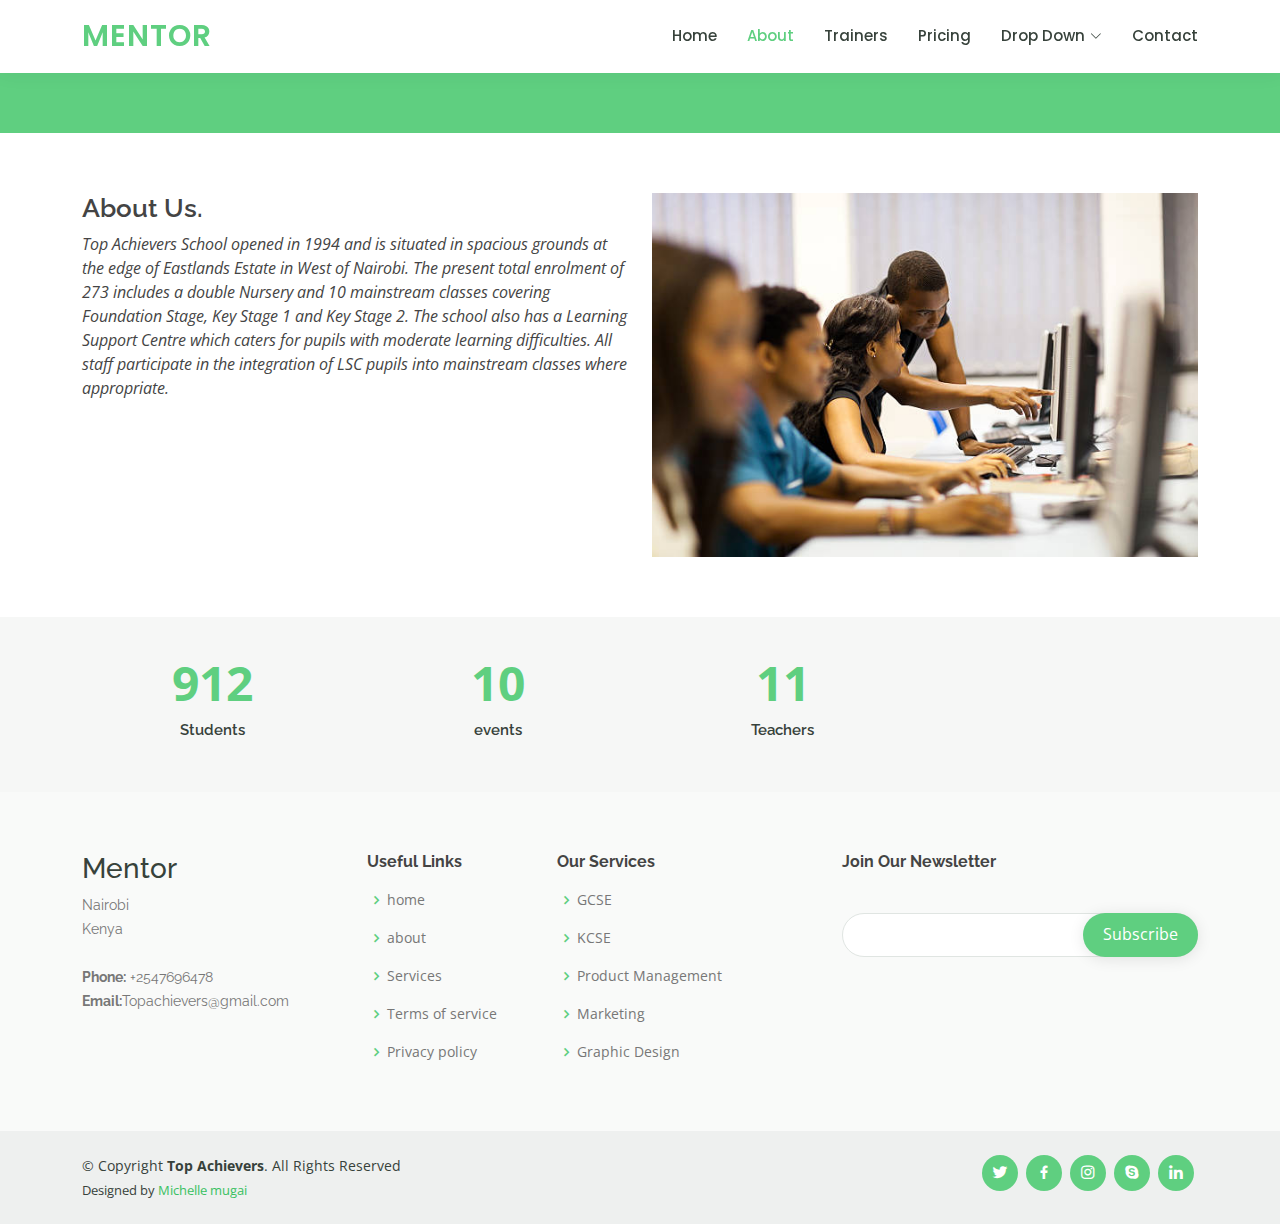
==== about.html @ 2416a773 "first commit" ====
<!DOCTYPE html>
<html lang="en">

<head>
  <meta charset="utf-8">
  <meta content="width=device-width, initial-scale=1.0" name="viewport">

  <title>About - Mentor Bootstrap Template</title>
  <meta content="" name="description">
  <meta content="" name="keywords">

  <!-- Favicons -->
  <link href="assets/img/favicon.png" rel="icon">
  <link href="assets/img/apple-touch-icon.png" rel="apple-touch-icon">

  <!-- Google Fonts -->
  <link href="https://fonts.googleapis.com/css?family=Open+Sans:300,300i,400,400i,600,600i,700,700i|Raleway:300,300i,400,400i,500,500i,600,600i,700,700i|Poppins:300,300i,400,400i,500,500i,600,600i,700,700i" rel="stylesheet">

  <!-- Vendor CSS Files -->
  <link href="assets/vendor/animate.css/animate.min.css" rel="stylesheet">
  <link href="assets/vendor/aos/aos.css" rel="stylesheet">
  <link href="assets/vendor/bootstrap/css/bootstrap.min.css" rel="stylesheet">
  <link href="assets/vendor/bootstrap-icons/bootstrap-icons.css" rel="stylesheet">
  <link href="assets/vendor/boxicons/css/boxicons.min.css" rel="stylesheet">
  <link href="assets/vendor/remixicon/remixicon.css" rel="stylesheet">
  <link href="assets/vendor/swiper/swiper-bundle.min.css" rel="stylesheet">

  <!-- Template Main CSS File -->
  <link href="assets/css/style.css" rel="stylesheet">

</head>

<body>

  <!-- ======= Header ======= -->
  <header id="header" class="fixed-top">
    <div class="container d-flex align-items-center">

      <h1 class="logo me-auto"><a href="index.html">Mentor</a></h1>
      <!-- Uncomment below if you prefer to use an image logo -->
      <!-- <a href="index.html" class="logo me-auto"><img src="assets/img/logo.png" alt="" class="img-fluid"></a>-->

      <nav id="navbar" class="navbar order-last order-lg-0">
        <ul>
          <li><a href="index.html">Home</a></li>
          <li><a class="active" href="about.html">About</a></li>
          <li><a href="trainers.html">Trainers</a></li>
          <li><a href="pricing.html">Pricing</a></li>

          <li class="dropdown"><a href="#"><span>Drop Down</span> <i class="bi bi-chevron-down"></i></a>
            <ul>
              <li><a href="#">Drop Down 1</a></li>
              <li class="dropdown"><a href="#"><span>Deep Drop Down</span> <i class="bi bi-chevron-right"></i></a>
                <ul>
                  <li><a href="#">Deep Drop Down 1</a></li>
                  <li><a href="#">Deep Drop Down 2</a></li>
                  <li><a href="#">Deep Drop Down 3</a></li>
                  <li><a href="#">Deep Drop Down 4</a></li>
                  <li><a href="#">Deep Drop Down 5</a></li>
                </ul>
              </li>
              <li><a href="#">Drop Down 2</a></li>
              <li><a href="#">Drop Down 3</a></li>
              <li><a href="#">Drop Down 4</a></li>
            </ul>
          </li>
          <li><a href="contact.html">Contact</a></li>
        </ul>
        <i class="bi bi-list mobile-nav-toggle"></i>
      </nav><!-- .navbar -->


    </div>
  </header><!-- End Header -->

  <main id="main">
    <!-- ======= Breadcrumbs ======= -->
    <div class="breadcrumbs" data-aos="fade-in">
      <div class="container">

      </div>
    </div><!-- End Breadcrumbs -->

    <!-- ======= About Section ======= -->
    <section id="about" class="about">
      <div class="container" data-aos="fade-up">

        <div class="row">
          <div class="col-lg-6 order-1 order-lg-2" data-aos="fade-left" data-aos-delay="100">
            <img src="assets/img/b%20students.jpg" class="img-fluid" alt="">
          </div>
          <div class="col-lg-6 pt-4 pt-lg-0 order-2 order-lg-1 content">
            <h3>About Us.</h3>
            <p class="fst-italic">
                      Top Achievers School opened in 1994 and is situated in spacious grounds at the edge of Eastlands Estate in  West of Nairobi.
The present total enrolment of 273 includes a double Nursery and 10 mainstream classes covering Foundation Stage, Key Stage 1 and Key Stage 2. The school also has a Learning Support Centre which caters for pupils with moderate learning difficulties. All staff participate in the integration of LSC pupils into mainstream classes where appropriate.
            </p>


          </div>
        </div>

      </div>
    </section><!-- End About Section -->

    <!-- ======= Counts Section ======= -->
    <section id="counts" class="counts section-bg">
      <div class="container">

        <div class="row counters">

          <div class="col-lg-3 col-6 text-center">
            <span data-purecounter-start="0" data-purecounter-end="1232" data-purecounter-duration="1" class="purecounter"></span>
            <p>Students</p>
          </div>



           <div class="col-lg-3 col-6 text-center">
            <span data-purecounter-start="0" data-purecounter-end="14" data-purecounter-duration="1" class="purecounter"></span>
            <p>events</p>
          </div>


          <div class="col-lg-3 col-6 text-center">
            <span data-purecounter-start="0" data-purecounter-end="15" data-purecounter-duration="1" class="purecounter"></span>
            <p>Teachers</p>
          </div>

        </div>

      </div>
    </section><!-- End Counts Section -->



  <!-- ======= Footer ======= -->
  <footer id="footer">

    <div class="footer-top">
      <div class="container">
        <div class="row">

          <div class="col-lg-3 col-md-6 footer-contact">
            <h3>Mentor</h3>
            <p>
             Nairobi<br>
             Kenya <br><br>
              <strong>Phone:</strong> +2547696478<br>
              <strong>Email:</strong>Topachievers@gmail.com<br>
            </p>
          </div>

          <div class="col-lg-2 col-md-6 footer-links">
            <h4>Useful Links</h4>
            <ul>
              <li><i class="bx bx-chevron-right"></i> <a href="#">home</a></li>
              <li><i class="bx bx-chevron-right"></i> <a href="#">about </a></li>
              <li><i class="bx bx-chevron-right"></i> <a href="#">Services</a></li>
              <li><i class="bx bx-chevron-right"></i> <a href="#">Terms of service</a></li>
              <li><i class="bx bx-chevron-right"></i> <a href="#">Privacy policy</a></li>
            </ul>
          </div>

          <div class="col-lg-3 col-md-6 footer-links">
            <h4>Our Services</h4>
            <ul>
              <li><i class="bx bx-chevron-right"></i> <a href="#">GCSE</a></li>
              <li><i class="bx bx-chevron-right"></i> <a href="#">KCSE</a></li>
              <li><i class="bx bx-chevron-right"></i> <a href="#">Product Management</a></li>
              <li><i class="bx bx-chevron-right"></i> <a href="#">Marketing</a></li>
              <li><i class="bx bx-chevron-right"></i> <a href="#">Graphic Design</a></li>
            </ul>
          </div>

          <div class="col-lg-4 col-md-6 footer-newsletter">
            <h4>Join Our Newsletter</h4>
            <form action="" method="post">
              <input type="email" name="email"><input type="submit" value="Subscribe">
            </form>
          </div>

        </div>
      </div>
    </div>

    <div class="container d-md-flex py-4">

      <div class="me-md-auto text-center text-md-start">
        <div class="copyright">
          &copy; Copyright <strong><span>Top Achievers</span></strong>. All Rights Reserved
        </div>
        <div class="credits">

          Designed by <a href="https://bootstrapmade.com/">Michelle mugai</a>
        </div>
      </div>
      <div class="social-links text-center text-md-right pt-3 pt-md-0">
        <a href="#" class="twitter"><i class="bx bxl-twitter"></i></a>
        <a href="#" class="facebook"><i class="bx bxl-facebook"></i></a>
        <a href="#" class="instagram"><i class="bx bxl-instagram"></i></a>
        <a href="#" class="google-plus"><i class="bx bxl-skype"></i></a>
        <a href="#" class="linkedin"><i class="bx bxl-linkedin"></i></a>
      </div>
    </div>
  </footer><!-- End Footer -->

  <div id="preloader"></div>
  <a href="#" class="back-to-top d-flex align-items-center justify-content-center"><i class="bi bi-arrow-up-short"></i></a>

  <!-- Vendor JS Files -->
  <script src="assets/vendor/purecounter/purecounter_vanilla.js"></script>
  <script src="assets/vendor/aos/aos.js"></script>
  <script src="assets/vendor/bootstrap/js/bootstrap.bundle.min.js"></script>
  <script src="assets/vendor/swiper/swiper-bundle.min.js"></script>
  <script src="assets/vendor/php-email-form/validate.js"></script>

  <!-- Template Main JS File -->
  <script src="assets/js/main.js"></script>

</body>

</html>
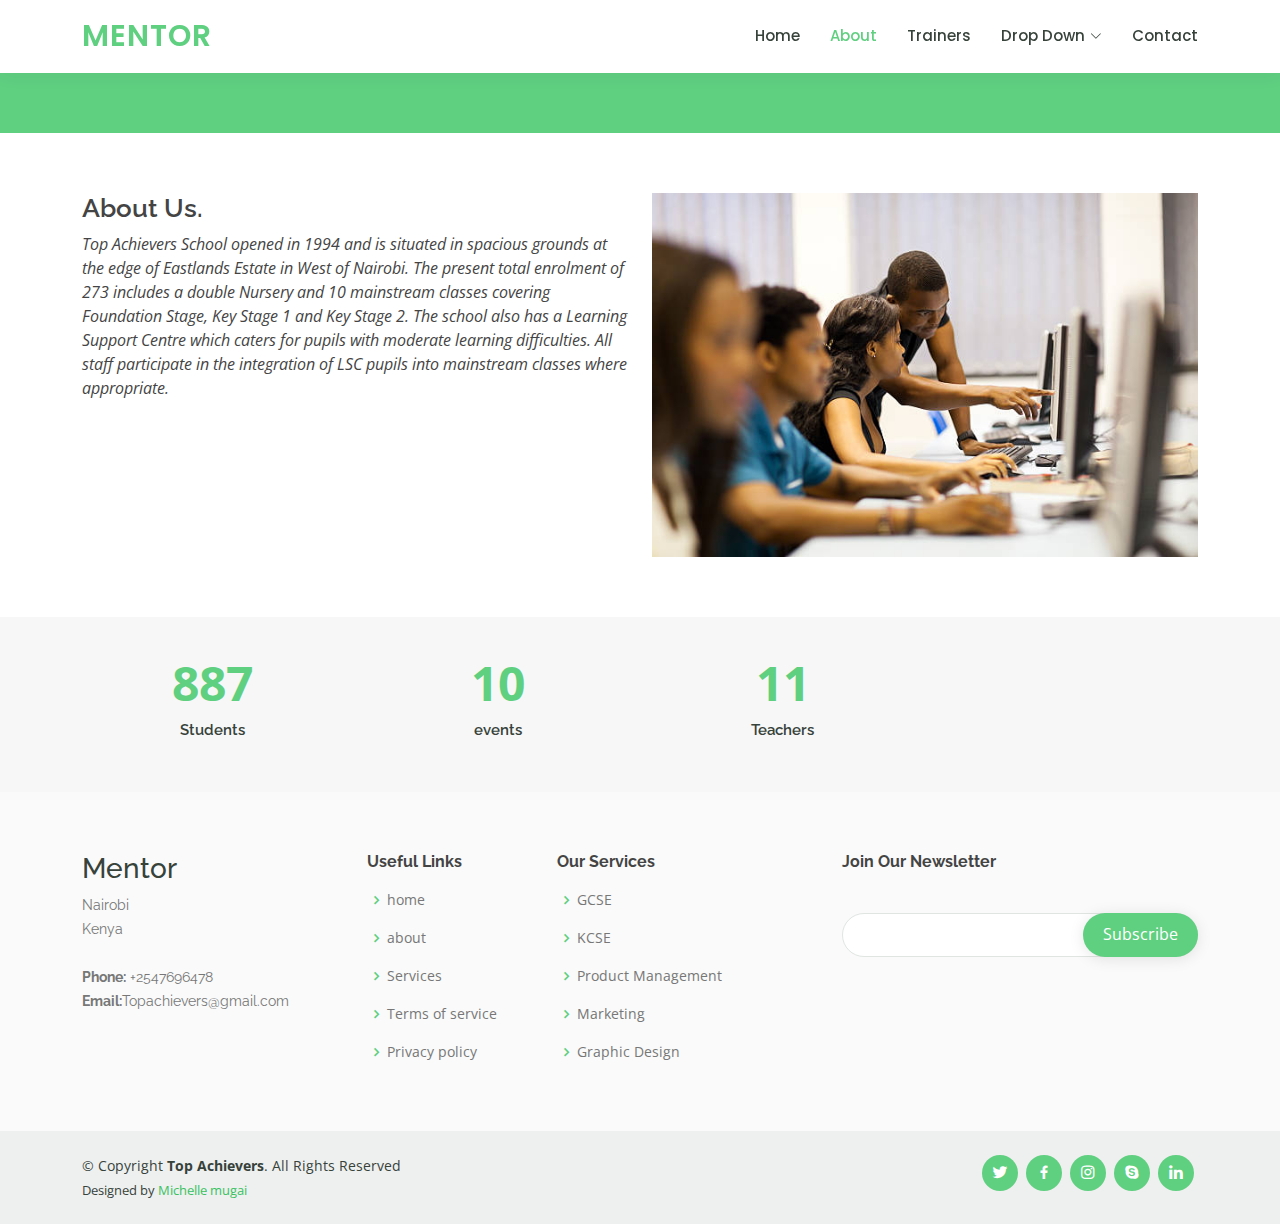
==== commit 83c235ef: "first commit" ====
--- a/about.html
+++ b/about.html
@@ -5,7 +5,7 @@
   <meta charset="utf-8">
   <meta content="width=device-width, initial-scale=1.0" name="viewport">
 
-  <title>About - Mentor Bootstrap Template</title>
+  <title>Top Achievers</title>
   <meta content="" name="description">
   <meta content="" name="keywords">
 
@@ -45,7 +45,7 @@
           <li><a href="index.html">Home</a></li>
           <li><a class="active" href="about.html">About</a></li>
           <li><a href="trainers.html">Trainers</a></li>
-          <li><a href="pricing.html">Pricing</a></li>
+
 
           <li class="dropdown"><a href="#"><span>Drop Down</span> <i class="bi bi-chevron-down"></i></a>
             <ul>
--- a/assets/css/style.css
+++ b/assets/css/style.css
@@ -1,5 +1,5 @@
 /**
-* Template Name: Mentor
+* Template Name: Top Achievers
 * Updated: Jan 29 2024 with Bootstrap v5.3.2
 * Template URL: https://bootstrapmade.com/mentor-free-education-bootstrap-theme/
 * Author: BootstrapMade.com
